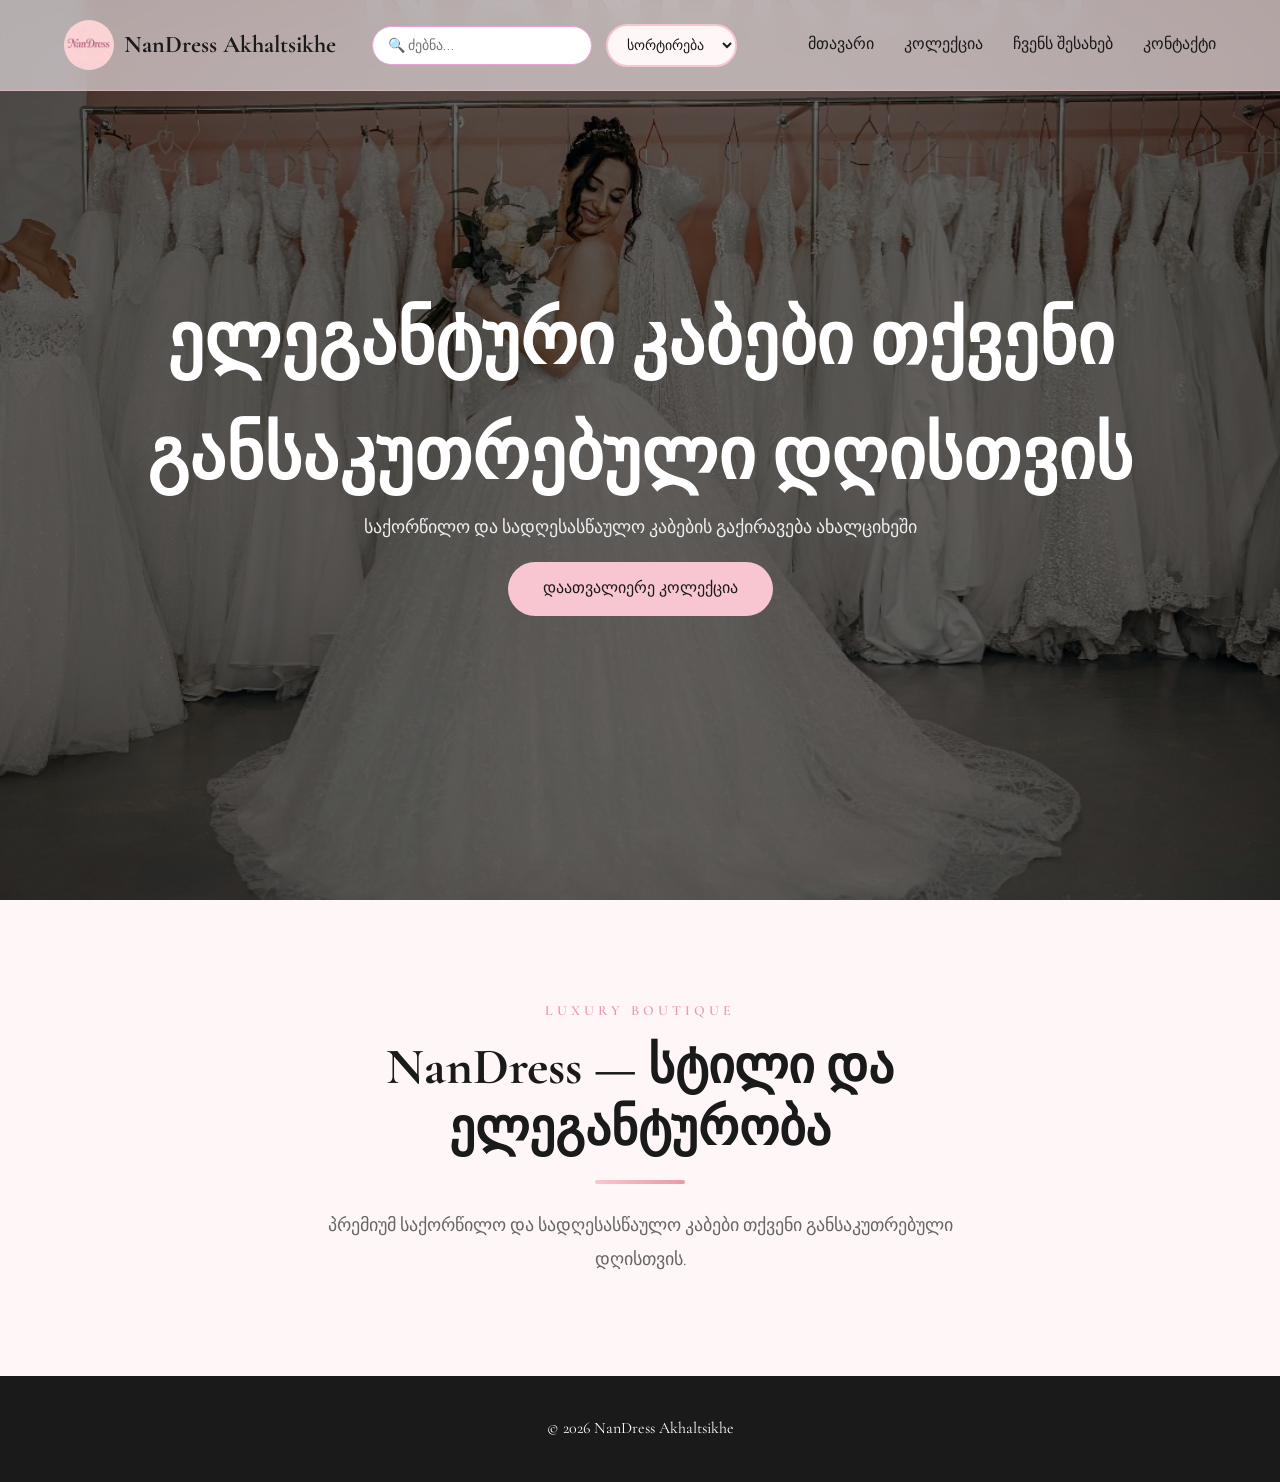
==== index.html @ 45f4c78d "Add initial website structure for NanDress Akhaltsikhe - Created index.html with header, hero sectio" ====
<!DOCTYPE html>
<html lang="en">
<head>
  <meta charset="UTF-8">
  <meta name="viewport" content="width=device-width, initial-scale=1.0">
<title>NanDress Akhaltsikhe</title>
<link rel="icon" type="image/png" href="images/logo.jpg">
<link rel="preconnect" href="https://fonts.googleapis.com">
<link rel="preconnect" href="https://fonts.gstatic.com" crossorigin>
<link href="https://fonts.googleapis.com/css2?family=Cormorant+Garamond:ital,wght@0,300..700;1,300..700&display=swap" rel="stylesheet">
<link rel="stylesheet" href="style.css">
</head>

<body class="home">

<header class="header">
  <nav class="nav">
  <div class="brand">
    <a class="logo">
      <img src="images/logo.jpg" alt="NanDress Logo">
    </a>
    <h1 class="nav__logo">NanDress Akhaltsikhe</h1>
  </div>
  <div class="nav-search">
    <input type="text" id="search" placeholder="🔍 ძებნა..." />
  <select id="sort">
  <option value="">სორტირება</option>
  <option value="price">ფასი ↑</option>
  <option value="rating">რეიტინგი </option>
  <option value="az">ანბანი A-Z</option>
</select>
  </div>
  

  <div class="burger" id="burger">
    <span></span>
    <span></span>
    <span></span>
  </div>

  <ul class="nav__list" id="menu">
    <li><a href="index.html">მთავარი</a></li>
    <li><a href="pages/dresses.html">კოლექცია</a></li>
    <li><a href="pages/about.html">ჩვენს შესახებ</a></li>
    <li><a href="pages/contact.html">კონტაქტი</a></li>

</nav>
</header>

<main>
<section id="home" class="hero">
  <div class="hero__content">
    <h1>
      ელეგანტური კაბები თქვენი განსაკუთრებული დღისთვის
    </h1>
    <p>
      საქორწილო და სადღესასწაულო კაბების გაქირავება ახალციხეში
    </p>
    <a href="pages/dresses.html" class="btn">
      დაათვალიერე კოლექცია
    </a>
  </div>
</section>

<section class="intro section">
  <div class="container intro__container">
    <span class="subtitle">
      Luxury Boutique
    </span>
    <h2 class="section-title">
      NanDress — სტილი და ელეგანტურობა
    </h2>
    <div class="intro-line"></div>
    <p class="section-text">
      პრემიუმ საქორწილო და სადღესასწაულო
      კაბები თქვენი განსაკუთრებული დღისთვის.
    </p>

  </div>
</section>
</main>


<footer class="footer">
  <p>© 2026 NanDress Akhaltsikhe</p>
</footer>

<script src="script.js"></script>

</body>
</html>
---- style.css ----
*{ margin:0;
   padding:0; 
   box-sizing:border-box; 
    font-family:'cormorant garamond',serif;
  }
 
body{
  background:#fff6f8;
  color:#1a1a1a;
  line-height:1.6;
}
 
img{
  width:100%;
  display:block;
  object-fit:cover;
  border-radius:18px;
}
 
.section{ padding:100px 0; 
}

.container{
  width:90%;
  max-width:1200px;
  margin:auto;
}
 
.gradient-bg{
  background:linear-gradient(to bottom,#fff6f8,#ffffff);
}
 
.subtitle{
  display:inline-block;
  color:#e89aa8;
  text-transform:uppercase;
  letter-spacing:4px;
  font-size:14px;
  font-weight:600;
  margin-bottom:15px;
}
 
.section-title{
  text-align:center;
  font-size:2.5rem;
  font-family:'Cormorant Garamond',serif;
  margin-bottom:20px;
}
 
.section-text{
  font-size:1.1rem;
  color:#666;
  line-height:1.9;
  max-width:650px;
  margin:auto;
}
 
 
.header{
  position:fixed;
  top:0; left:0;
  width:100%;
  z-index:1000;
  background:rgba(255,246,248,0.6);
  backdrop-filter:blur(12px);
  border-bottom:1px solid rgba(247,198,208,0.4);
}
 
.nav{
  width:90%;
  max-width:1200px;
  margin:auto;
  height:90px;
  display:flex;
  justify-content:space-between;
  align-items:center;
  gap:20px;
}
 
.brand{ 
  display:flex;
   align-items:center;
    gap:10px; 
}
 
.logo img{
  width:50px; height:50px;
  object-fit:cover;
  border-radius:50%;
}
 
.nav__logo{ 
  font-size:24px; 
  margin:0;
 }
 
.nav-search input{
  padding:10px 15px;
  border:1px solid #eaa2d4;
  border-radius:30px;
  outline:none;
  width:220px;
  font-size:14px;
  transition:0.4s ease;
}
 
.nav-search input:focus{
   border-color:#c9a227; 
  }
#sort {
  padding: 10px 15px;
  border-radius: 30px;
  border: 2px solid #f7c6d0;
  background: #fff6f8;
  color: #1a1a1a;
  font-size: 14px;
  cursor: pointer;
  transition: 0.3s ease;
  outline: none;
  margin-left: 10px;
}
 
.nav__list{
   display:flex; gap:30px; list-style:none; 
  }
 
.nav__list a{
  text-decoration:none;
  color:#1a1a1a;
  position:relative;
  transition:0.4s ease;
}
 
.nav__list a::after{
  content:'';
  position:absolute;
  bottom:-5px; left:0;
  width:0; height:2px;
  background:#e89aa8;
  transition:0.4s ease;
}
 
.nav__list a:hover{ 
  color:#e89aa8; 
}
.nav__list a:hover::after{ 
  width:100%; 
}
 
.hero{
  height:100vh;
  position:relative;
  display:flex;
  align-items:center;
  justify-content:center;
  text-align:center;
  color:white;
  padding:0 20px;
}
 
.hero::before{
  content:"";
  position:absolute;
  inset:0;
  background:url("images/back.jpg") center/cover no-repeat;
  filter:brightness(0.4);
  z-index:-1;
}
 
.hero__content h1{
  font-size:4.5rem;
  font-family:'Cormorant Garamond',serif;
}
 
.hero__content p{
  max-width:600px;
  margin:auto;
  font-size:1.1rem;
  opacity:0.9;
}
 
.page-hero{
  height:60vh;
  display:flex;
  align-items:center;
  justify-content:center;
  text-align:center;
  color:white;
  position:relative;
}
 
.dresses-page .page-hero{ 
  background:url("images/dresses_back.jpg") center/cover no-repeat; 
}
.about-page   .page-hero{ 
  background:url("images/about_back.jpg") center/cover no-repeat;
 }
.contact-page .page-hero{
   background:url("images/contact_back.jpg") center/cover no-repeat; 
  }
 
.btn{
  display:inline-block;
  padding:14px 35px;
  margin-top:20px;
  background:#f7c6d0;
  color:#1a1a1a;
  border:none;
  border-radius:50px;
  cursor:pointer;
  transition:0.4s ease;
  text-decoration:none;
  font-weight:500;
}
 
.btn:hover{
  transform:translateY(-5px);
  background:#e89aa8;
  color:white;
}
 
 
.intro{ text-align:center; }
.intro__container{ max-width:800px; } 
.intro .section-title{
  font-size:3.2rem;
  color:#1a1a1a;
  margin-bottom:20px;
  line-height:1.2;
}
 
.intro-line{
  width:90px; height:4px;
  margin:0 auto 25px;
  border-radius:20px;
  background:linear-gradient(90deg,#f7c6d0,#e89aa8);
}
 
.features__grid,
.dresses__grid{
  display:grid;
  grid-template-columns:repeat(auto-fit,minmax(280px,1fr));
  gap:35px;
  margin-top:50px;
}
 
.card{
  background:rgba(255,255,255,0.95);
  padding:20px;
  border-radius:25px;
  box-shadow:0 15px 35px rgba(0,0,0,0.08);
  text-align:center;
  border:1px solid rgba(247,198,208,0.4);
  transition:0.4s ease;
  overflow:hidden;
  position:relative;
}
 
.card:hover{
  transform:translateY(-12px) scale(1.02);
  border-color:#e89aa8;
  box-shadow:0 20px 45px rgba(232,154,168,0.25);
}
 
.card img{
  width:100%; height:370px;
  object-fit:cover;
  border-radius:18px;
  transition:0.5s ease;
}
 
.card:hover img{ 
  transform:scale(1.05); 
}

.card h3{
  margin:18px 0 10px;
  font-family:'Cormorant Garamond',serif;
  font-size:2rem;
  color:#1a1a1a;
}
 
.card p{ 
  color:#777; 
  margin-bottom:15px; 
  font-size:15px;
 }
 
.price{
  display:inline-block;
  margin-bottom:18px;
  padding:8px 18px;
  background:rgba(247,198,208,0.2);
  border-radius:30px;
  color:#e89aa8;
  font-weight:600;
  font-size:15px;
}
 
.card .btn{ 
  width:100%;
   margin-top:10px;
    padding:13px; 
    font-size:15px; 
  }

.subtitle {
  display: block;
  text-align: center;
  color: #e89aa8;
  text-transform: uppercase;
  letter-spacing: 4px;
  font-size: 14px;
  font-weight: 600;
  margin-bottom: 15px;
}
 
/* about */
 
.about__grid{
  display:grid;
  grid-template-columns:1fr 1fr;
  gap:70px;
  align-items:center;
}
 
.about__image{ 
  position:relative;
 }
 
.about__image img{
  border-radius:30px;
  box-shadow:0 20px 40px rgba(0,0,0,0.12);
  transition:0.5s ease;
}
 
.about__image:hover img{ 
  transform:scale(1.03); 
}
 
.about__text h2{
  font-size:3rem;
  margin:15px 0;
  font-family:'Cormorant Garamond',serif;
  color:#1a1a1a;
}
 
.about__text p{
  margin-bottom:20px;
  color:#555;
  font-size:1.05rem;
  line-height:1.9;
}
.accordion {
  margin-bottom: 12px;
}

.accordion-btn {
  width: 100%;
  padding: 15px 20px;
  border: none;
  border-radius: 12px;
  background: #f7c6d0;
  color: #1a1a1a;
  font-size: 16px;
  cursor: pointer;
  text-align: left;
  transition: 0.3s ease;
}

.accordion-btn:hover {
  background: #e89aa8;
  color: white;
}

.accordion-content {
  display: none;
  padding: 15px 20px;
  background: #fff6f8;
  border-radius: 12px;
  margin-top: 5px;
  color: #555;
}

.accordion-content.active {
  display: block;
}
.accordion-btn {
  display: flex;
  justify-content: space-between;
  align-items: center;
}

.accordion-btn .icon {
  font-size: 20px;
  font-weight: bold;
  color: #1a1a1a;
  transition: 0.3s ease;
}
 
/* features */
 
.features{
   position:relative; 
   overflow:hidden;
   }
 
.features-subtitle{ 
  display:block; 
  text-align:center; 
}
 
.feature-card{
  padding:45px 35px;
  border-radius:30px;
  background:rgba(255,255,255,0.95);
  transition:0.4s ease;
  position:relative;
  overflow:hidden;
  text-align:center;
  border:1px solid rgba(247,198,208,0.3);
  box-shadow:0 12px 30px rgba(0,0,0,0.05);
}
 
.feature-card::before{
  content:"";
  position:absolute;
  top:0; left:0;
  width:100%; height:6px;
  background:linear-gradient(90deg,#f7c6d0,#e89aa8);
}
 
.feature-card:hover{
  transform:translateY(-12px);
  box-shadow:0 20px 45px rgba(232,154,168,0.18);
  border-color:#e89aa8;
}
 
.feature-icon{
  width:85px; height:85px;
  margin:auto auto 25px;
  border-radius:50%;
  display:flex;
  align-items:center;
  justify-content:center;
  font-size:34px;
  background:linear-gradient(135deg,#ffe7ec,#ffd5df);
  box-shadow:0 12px 25px rgba(247,198,208,0.35);
  transition:0.4s ease;
}
 
.feature-card:hover .feature-icon{ 
  transform:scale(1.08) rotate(5deg); 
}
 
.feature-card h3{
  margin-bottom:15px;
  font-size:2rem;
  color:#1a1a1a;
  font-family:'Cormorant Garamond',serif;
}
 
.feature-card p{
   color:#666;
    line-height:1.9; 
    font-size:15px; 
  }
 
/* contact */
.contact-header{ 
  text-align:center;
   margin-bottom:50px; 
  }
 
.contact__form{
  max-width:700px;
  margin:0 auto 60px;
  background:white;
  padding:50px;
  border-radius:30px;
  box-shadow:0 15px 40px rgba(0,0,0,0.08);
}
 
.contact__form form{ 
  display:flex;
   flex-direction:column; 
   gap:20px;
   }
 
.contact__form input,
.contact__form textarea{
  width:100%;
  padding:18px 20px;
  border:none;
  background:#fff6f8;
  border-radius:18px;
  font-size:15px;
  outline:none;
  transition:0.4s ease;
}
 
.contact__form textarea{ 
  height:170px; 
  resize:none;
 }
 
.contact__form input:focus,
.contact__form textarea:focus{
  background:white;
  box-shadow:0 0 0 2px #f7c6d0;
}
 
.contact__info{
  display:grid;
  grid-template-columns:repeat(3,1fr);
  gap:30px;
}
 
.info-card{
  background:white;
  padding:35px 25px;
  border-radius:28px;
  text-align:center;
  transition:0.4s ease;
  box-shadow:0 10px 30px rgba(0,0,0,0.06);
}
 
.info-card:hover{ transform:translateY(-10px);
 }
 
.info-icon{
  width:80px; height:80px;
  margin:0 auto 20px;
  border-radius:50%;
  display:flex;
  align-items:center;
  justify-content:center;
  font-size:32px;
  background:linear-gradient(135deg,#ffe5eb,#ffd2dc);
}
 
.info-card h3{
  margin-bottom:12px;
  font-size:1.5rem;
  font-family:'Cormorant Garamond',serif;
}
 
.info-card a,
.info-card p{ color:#666; 
  text-decoration:none;
   line-height:1.8; 
  }
 
/* footer */
 
.footer{
  background:#1a1a1a;
  color:white;
  text-align:center;
  padding:40px 0;
}
 
/* responsive */
 
@media(max-width:992px){
  .features__grid,
  .dresses__grid{ grid-template-columns:repeat(2,1fr); }
 
  .about__grid,
  .contact__info{ grid-template-columns:1fr; }
 
  .hero__content h1{ font-size:3rem; }
 
  .section-title{ font-size:2.3rem; }
}
 
@media(max-width:768px){
  .nav{ flex-wrap:wrap; height:auto; padding:15px 0; }
 
  .nav-search{ width:100%; margin-top:10px; }
  .nav-search input{ width:100%; }
 
  .burger{ display:flex; flex-direction:column; gap:5px; cursor:pointer; }
  .burger span{ width:25px; height:3px; background:#1a1a1a; }
 
  .nav__list{
    position:fixed;
    top:90px; right:-100%;
    width:250px; height:100vh;
    background:white;
    flex-direction:column;
    padding:30px;
    transition:0.4s ease;
  }
 
  .nav__list.active{ right:0; }
 
  .features__grid,
  .dresses__grid,
  .about__grid,
  .contact__grid,
  .contact__info{ grid-template-columns:1fr; }
 
  .hero__content h1{ font-size:2.2rem; }
  .hero__content p{ font-size:1rem; }
 
  .page-hero{ height:50vh; }
 
  .card img{ height:300px; }
 
  .card,
  .feature-card,
  .contact__form{ padding:25px; }
 
  .section-title,
  .about__text h2{ font-size:2rem; }
}
 
@media(max-width:480px){
  .hero__content h1{ font-size:1.8rem; }
  .section-title,
  .about__text h2{ font-size:1.7rem; }
  .card img{ height:240px; }
  .btn{ width:100%; text-align:center; }
}
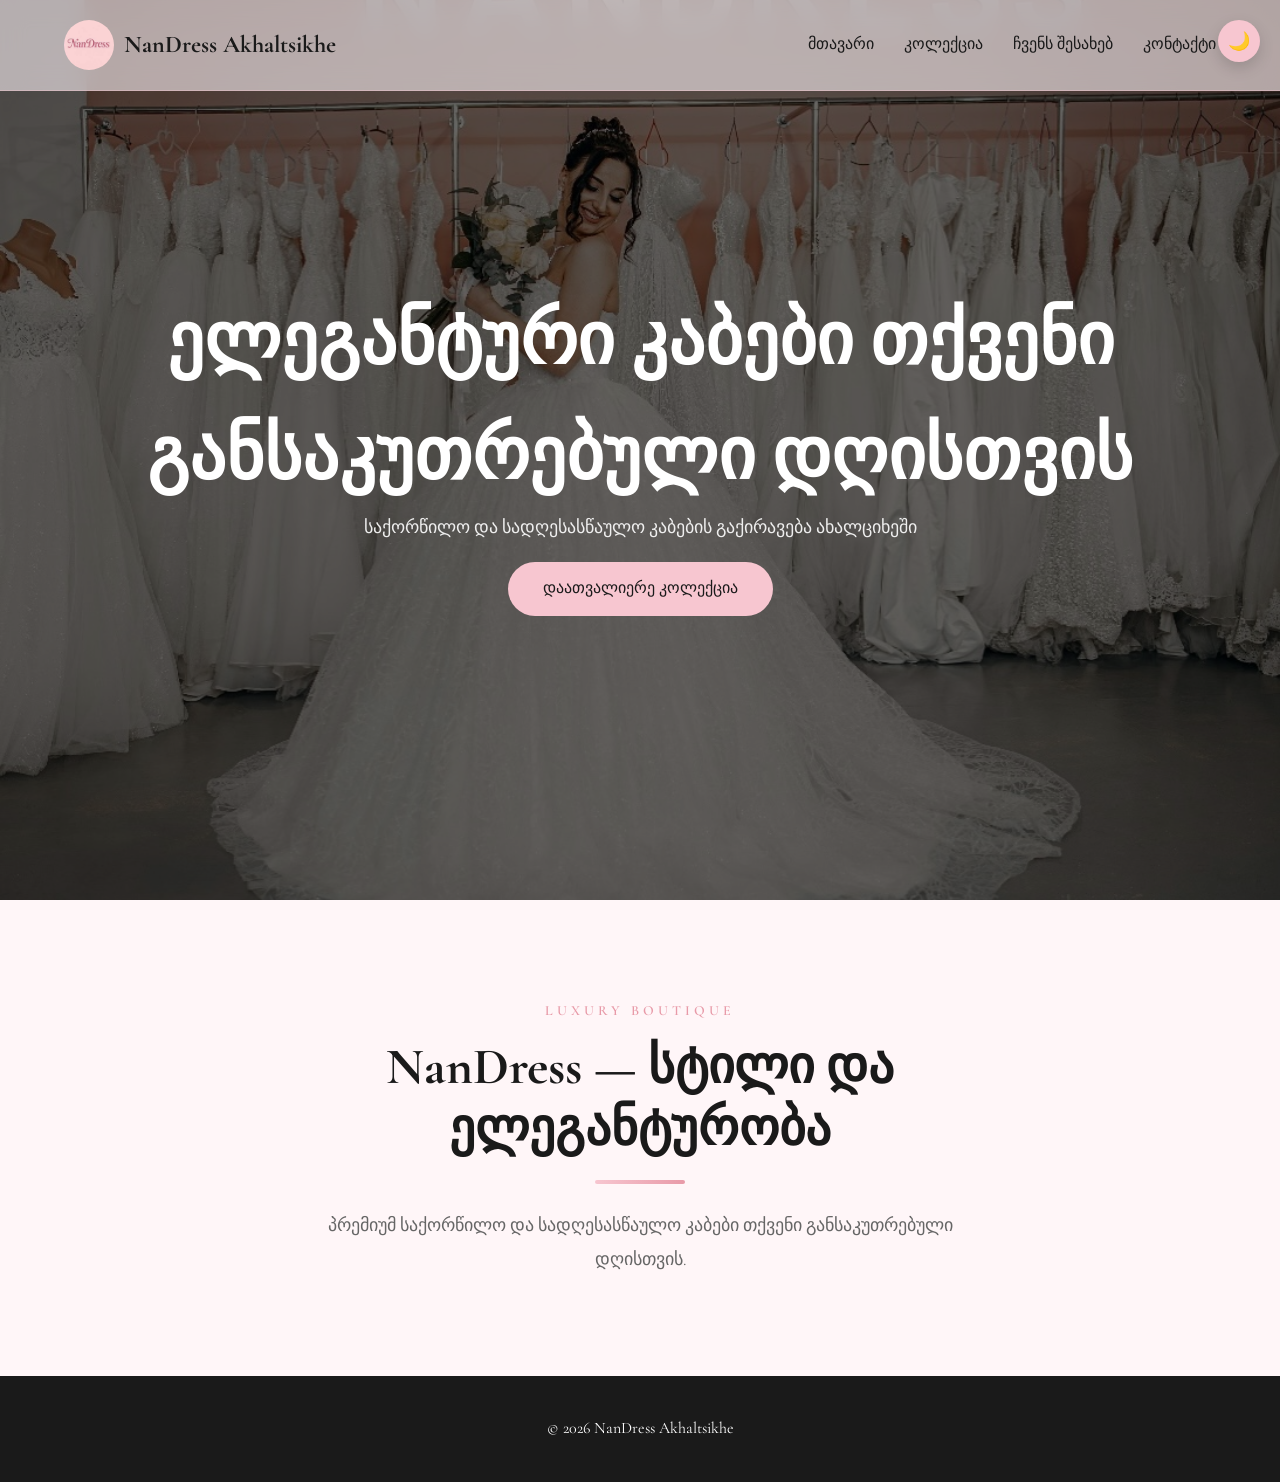
==== commit ec72bc08: "Implement dark mode feature with toggle button and corresponding styles" ====
--- a/index.html
+++ b/index.html
@@ -9,6 +9,7 @@
 <link rel="preconnect" href="https://fonts.gstatic.com" crossorigin>
 <link href="https://fonts.googleapis.com/css2?family=Cormorant+Garamond:ital,wght@0,300..700;1,300..700&display=swap" rel="stylesheet">
 <link rel="stylesheet" href="style.css">
+<link rel="stylesheet" href="pages/dresses.css">
 </head>
 
 <body class="home">
@@ -21,16 +22,6 @@
     </a>
     <h1 class="nav__logo">NanDress Akhaltsikhe</h1>
   </div>
-  <div class="nav-search">
-    <input type="text" id="search" placeholder="🔍 ძებნა..." />
-  <select id="sort">
-  <option value="">სორტირება</option>
-  <option value="price">ფასი ↑</option>
-  <option value="rating">რეიტინგი </option>
-  <option value="az">ანბანი A-Z</option>
-</select>
-  </div>
-  
 
   <div class="burger" id="burger">
     <span></span>
@@ -43,6 +34,10 @@
     <li><a href="pages/dresses.html">კოლექცია</a></li>
     <li><a href="pages/about.html">ჩვენს შესახებ</a></li>
     <li><a href="pages/contact.html">კონტაქტი</a></li>
+  </ul>
+  <button id="theme-toggle" class="theme-btn">
+  🌙
+</button>
 
 </nav>
 </header>
--- a/style.css
+++ b/style.css
@@ -559,67 +559,48 @@
   text-align:center;
   padding:40px 0;
 }
- 
-/* responsive */
- 
-@media(max-width:992px){
-  .features__grid,
-  .dresses__grid{ grid-template-columns:repeat(2,1fr); }
- 
-  .about__grid,
-  .contact__info{ grid-template-columns:1fr; }
- 
-  .hero__content h1{ font-size:3rem; }
- 
-  .section-title{ font-size:2.3rem; }
-}
- 
-@media(max-width:768px){
-  .nav{ flex-wrap:wrap; height:auto; padding:15px 0; }
- 
-  .nav-search{ width:100%; margin-top:10px; }
-  .nav-search input{ width:100%; }
- 
-  .burger{ display:flex; flex-direction:column; gap:5px; cursor:pointer; }
-  .burger span{ width:25px; height:3px; background:#1a1a1a; }
- 
-  .nav__list{
-    position:fixed;
-    top:90px; right:-100%;
-    width:250px; height:100vh;
-    background:white;
-    flex-direction:column;
-    padding:30px;
-    transition:0.4s ease;
-  }
- 
-  .nav__list.active{ right:0; }
- 
-  .features__grid,
-  .dresses__grid,
-  .about__grid,
-  .contact__grid,
-  .contact__info{ grid-template-columns:1fr; }
- 
-  .hero__content h1{ font-size:2.2rem; }
-  .hero__content p{ font-size:1rem; }
- 
-  .page-hero{ height:50vh; }
- 
-  .card img{ height:300px; }
- 
-  .card,
-  .feature-card,
-  .contact__form{ padding:25px; }
- 
-  .section-title,
-  .about__text h2{ font-size:2rem; }
-}
- 
-@media(max-width:480px){
-  .hero__content h1{ font-size:1.8rem; }
-  .section-title,
-  .about__text h2{ font-size:1.7rem; }
-  .card img{ height:240px; }
-  .btn{ width:100%; text-align:center; }
+/* Dark Mode */
+
+body.dark-mode{
+  background:#121212;
+  color:#eee;
+}
+
+body.dark-mode header,
+body.dark-mode .card,
+body.dark-mode .feature-card,
+body.dark-mode .info-card,
+body.dark-mode .contact__form{
+  background:#1e1e1e;
+}
+body.dark-mode h1,
+body.dark-mode h2,
+body.dark-mode h3,
+body.dark-mode p,
+body.dark-mode span,
+body.dark-mode li{
+  color:#eee;
+}
+
+body.dark-mode a{
+  color:#f7c6d0;
+}
+.theme-btn{
+  position:fixed;
+  top:20px;
+  right:20px;
+  width:42px;
+  height:42px;
+  border:none;
+  border-radius:50%;
+  background:#f7c6d0;
+  cursor:pointer;
+  font-size:18px;
+  box-shadow:0 6px 15px rgba(0,0,0,0.15);
+  transition:0.3s;
+}
+
+.theme-btn:hover{
+  transform:scale(1.1);
+  background:#e89aa8;
 }
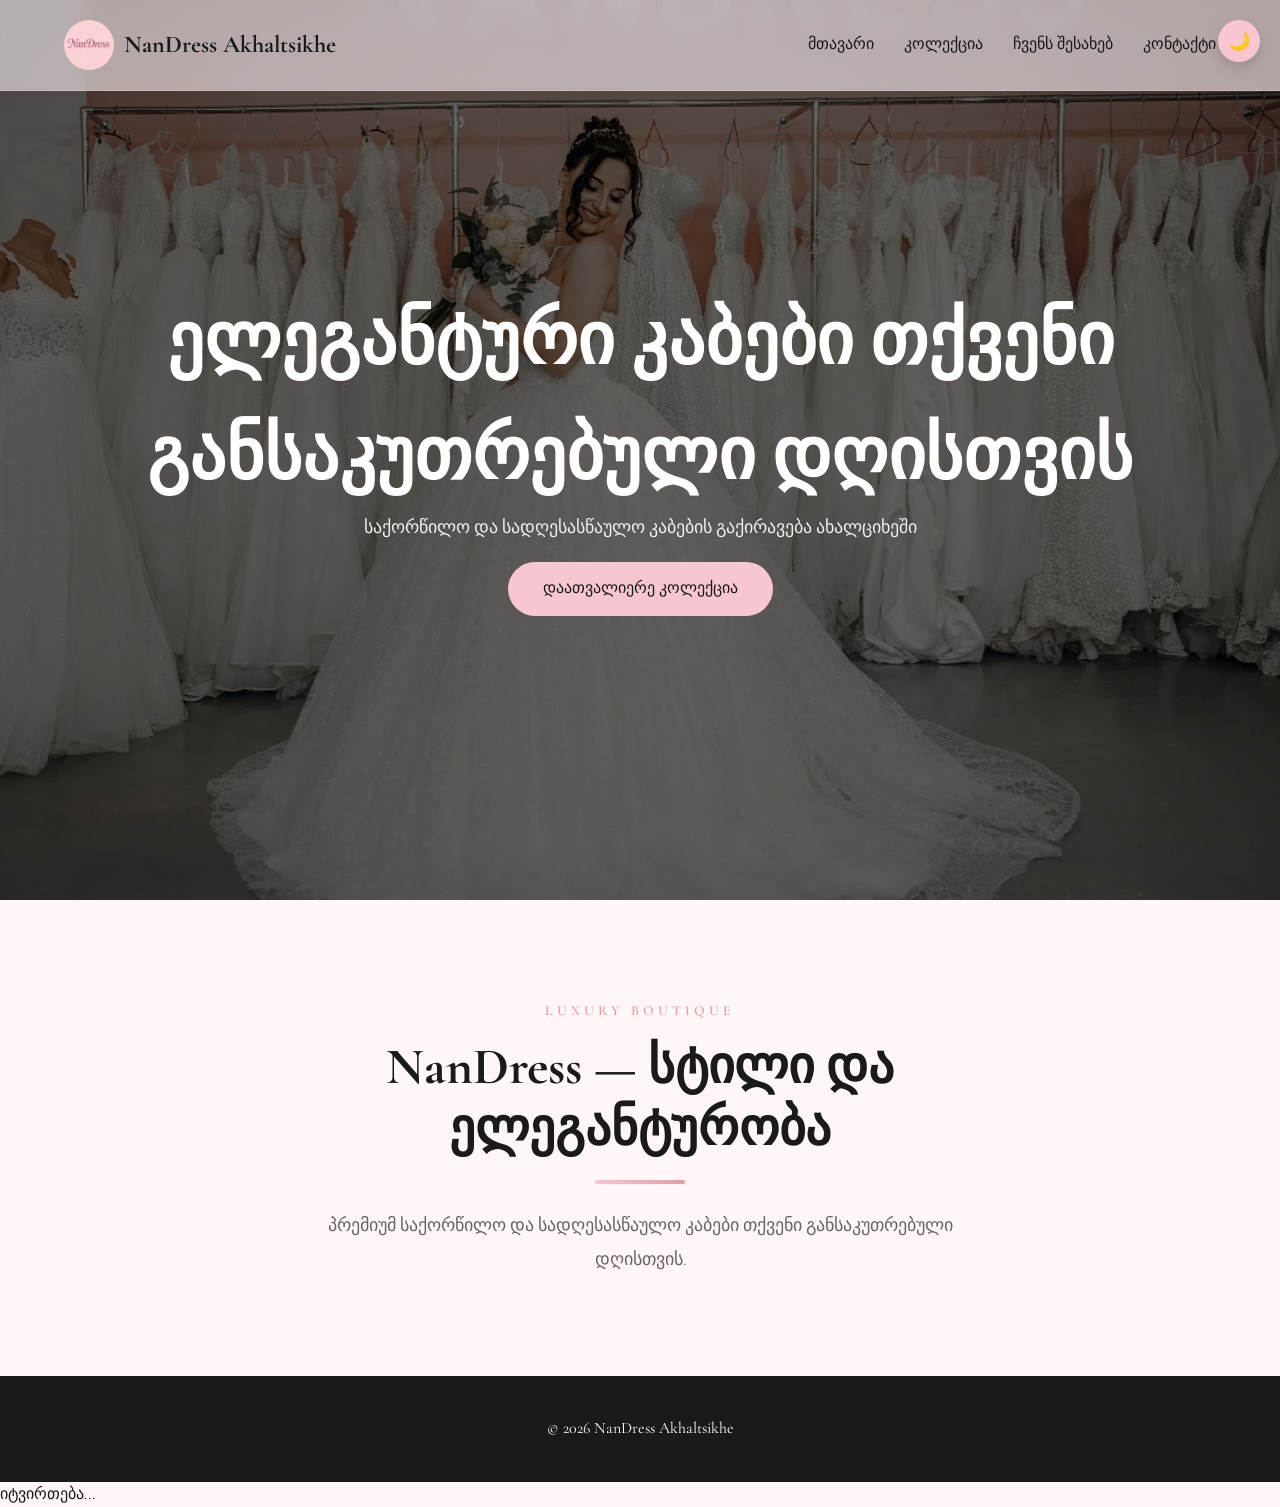
==== commit 4445c1d7: "Add mobile theme toggle button and update theme switching logic" ====
--- a/index.html
+++ b/index.html
@@ -9,7 +9,7 @@
 <link rel="preconnect" href="https://fonts.gstatic.com" crossorigin>
 <link href="https://fonts.googleapis.com/css2?family=Cormorant+Garamond:ital,wght@0,300..700;1,300..700&display=swap" rel="stylesheet">
 <link rel="stylesheet" href="style.css">
-<link rel="stylesheet" href="pages/dresses.css">
+<link rel="stylesheet" href="responsive.css">
 </head>
 
 <body class="home">
@@ -22,22 +22,27 @@
     </a>
     <h1 class="nav__logo">NanDress Akhaltsikhe</h1>
   </div>
+  <div class="nav-actions">
+
+  <button id="theme-toggle-mobile" class="theme-btn">
+    🌙
+  </button>
 
   <div class="burger" id="burger">
     <span></span>
     <span></span>
     <span></span>
   </div>
-
+</div>
   <ul class="nav__list" id="menu">
     <li><a href="index.html">მთავარი</a></li>
     <li><a href="pages/dresses.html">კოლექცია</a></li>
     <li><a href="pages/about.html">ჩვენს შესახებ</a></li>
     <li><a href="pages/contact.html">კონტაქტი</a></li>
+    
+
   </ul>
-  <button id="theme-toggle" class="theme-btn">
-  🌙
-</button>
+  
 
 </nav>
 </header>
--- a/responsive.css
+++ b/responsive.css
@@ -0,0 +1,229 @@
+/* Responsive Styles */
+@media (max-width: 992px) {
+
+  .features__grid,
+  .dresses__grid {
+    grid-template-columns: repeat(2, 1fr);
+  }
+
+  .about__grid,
+  .contact__info {
+    grid-template-columns: 1fr;
+  }
+
+  .hero__content h1 {
+    font-size: 3rem;
+  }
+
+  .section-title {
+    font-size: 2.3rem;
+  }
+}
+
+@media (max-width: 768px) {
+
+  .nav {
+    display: flex;
+    justify-content: space-between;
+    align-items: center;
+    padding: 20px 15px;
+    height: auto;
+  }
+
+  .brand {
+    display: flex;
+    align-items: center;
+    gap: 10px;
+    width: auto;
+  }
+
+  .nav__logo {
+    font-size: 1.1rem;
+    text-align: left;
+  }
+
+  .nav-actions {
+    display: flex;
+    flex-direction: row;
+    align-items: center;
+    gap: 12px;
+    flex-wrap: nowrap;
+  }
+
+  #theme-toggle-mobile {
+    position: static !important;
+    top: auto !important;
+    right: auto !important;
+
+    display: flex !important;
+    align-items: center;
+    justify-content: center;
+
+    width: 42px;
+    height: 42px;
+
+    margin: 0;
+    border: none;
+    border-radius: 50%;
+    background: rgb(247, 198, 208);
+
+    cursor: pointer;
+    font-size: 18px;
+  }
+
+  body.dark-mode #theme-toggle-mobile {
+   background: rgb(247, 198, 208);
+    color: #fff;
+  }
+
+  .nav-search {
+    display: flex;
+    justify-content: center;
+    align-items: center;
+    gap: 10px;
+    width: 100%;
+  }
+
+  .nav-search input {
+    width: 180px;
+    height: 42px;
+  }
+
+  .nav-search select {
+    width: 90px;
+    height: 42px;
+  }
+
+  .burger {
+    display: flex;
+    flex-direction: column;
+    gap: 5px;
+    cursor: pointer;
+    z-index: 1200;
+  }
+
+  .burger span {
+    width: 25px;
+    height: 3px;
+    background: #1a1a1a;
+    border-radius: 10px;
+    transition: 0.3s ease;
+  }
+
+  body.dark-mode .burger span {
+    background: #f2f2f2;
+  }
+
+
+  .nav__list {
+    position: fixed;
+    top: 0;
+    right: -100%;
+    width: 260px;
+    height: 100vh;
+    background: #fff;
+    display: flex;
+    flex-direction: column;
+    gap: 20px;
+    padding: 90px 30px;
+    transition: 0.4s ease;
+    z-index: 1100;
+  }
+
+  .nav__list.active {
+    right: 0;
+  }
+
+  body.dark-mode .nav__list {
+    background: #121218;
+  }
+
+  .features__grid,
+  .dresses__grid,
+  .about__grid,
+  .contact__info {
+    grid-template-columns: 1fr;
+  }
+
+  /* TYPO */
+  .hero__content h1 {
+    font-size: 2.2rem;
+  }
+
+  .hero__content p {
+    font-size: 1rem;
+  }
+
+  .page-hero {
+    height: 50vh;
+  }
+
+  .card img {
+    height: 300px;
+  }
+
+  .card,
+  .feature-card,
+  .contact__form {
+    padding: 25px;
+  }
+
+  .section-title,
+  .about__text h2 {
+    font-size: 2rem;
+  }
+
+  #theme-toggle {
+    display: none !important;
+  }
+}
+
+@media (max-width: 480px) {
+
+  .hero__content h1 {
+    font-size: 1.8rem;
+  }
+
+  .hero__content p {
+    font-size: 0.95rem;
+  }
+
+  .section-title,
+  .about__text h2 {
+    font-size: 1.7rem;
+  }
+
+  .card img {
+    height: 240px;
+  }
+
+  .btn {
+    width: 100%;
+    text-align: center;
+  }
+
+  .nav-search {
+    gap: 8px;
+  }
+
+  .nav-search input {
+    width: 140px;
+    height: 40px;
+    font-size: 14px;
+  }
+
+  .nav-search select {
+    width: 75px;
+    height: 40px;
+    font-size: 13px;
+  }
+
+  .nav__logo {
+    font-size: 1rem;
+  }
+
+  .logo img {
+    width: 50px;
+    height: 50px;
+  }
+}
